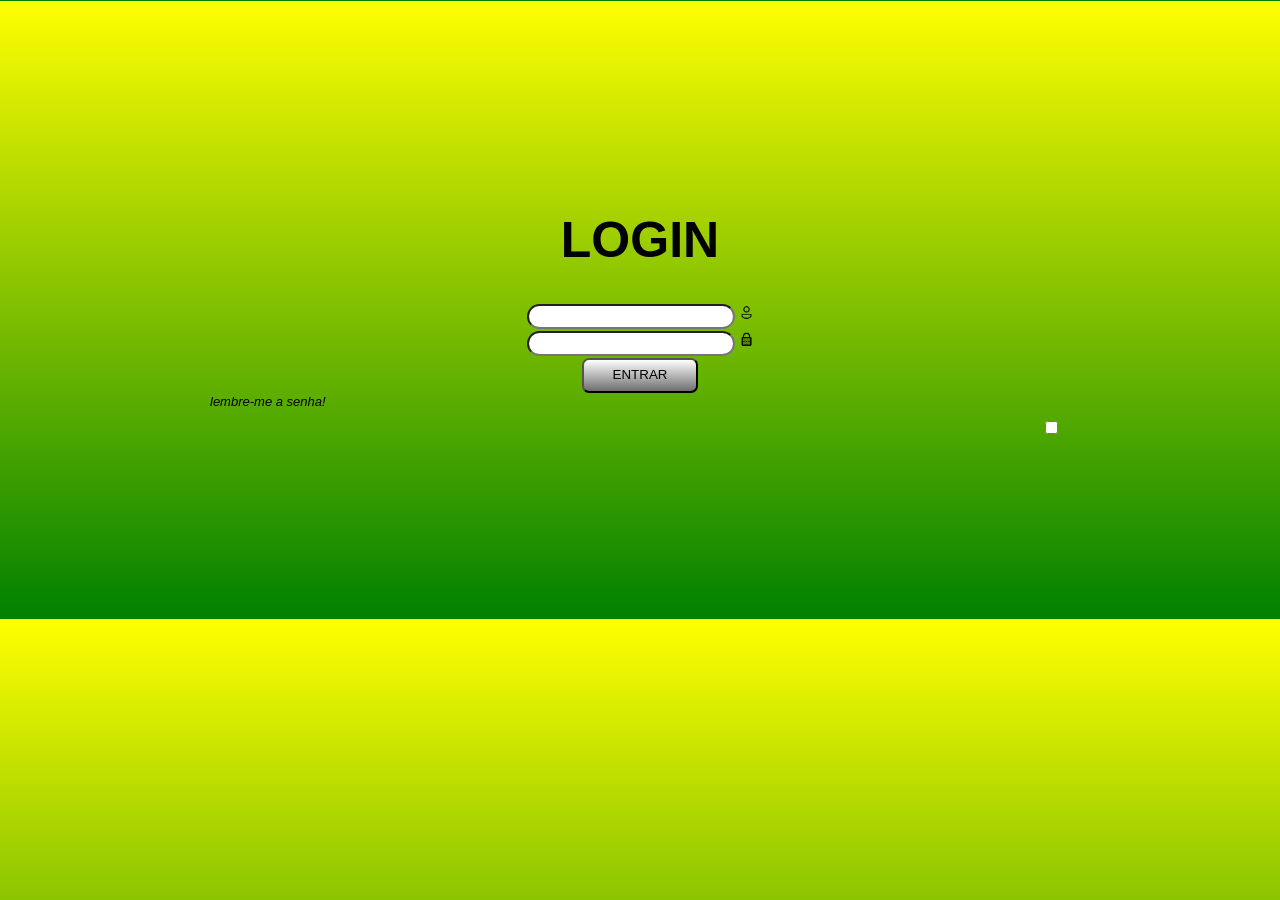
==== index.html @ 5e13657f "primeiro commit" ====
<!DOCTYPE html>
<html lang="pt-br">
  <head>
    <meta name="viewport" content="width=device-width, initial-scale=1.0">
    <title>LOGIN</title>
    <link rel="stylesheet" href="style.css">
  <body>
    <header>
        <div>
          <h1>LOGIN</h1>
          </div>

          <div>
            <input type="email" name="E-mail" id="E-mail">
            <input type="image" src="img/icons8-account-48.png" alt="">
          </div>

          <div>
            <input type="password" name="password" id="senha">
            <input type="image" src="img/icons8-password-24 (1).png">
          </div>

          <div>
            <input type="submit" value="ENTRAR"> 
          </div>

          <div>
            <p>lembre-me a senha!</p>
            <label>
             <input type = "checkbox" name = "senha" id = "">
            </label>
          </div>
            
          <div>
          </header>

          <header>
        </body>
      </html>
---- style.css ----
*{
    width: auto;
    padding-top: 0px;
    margin-top: 1px;
    margin-left: 0px;
    color: rgba(0, 0, 0,0,1);

}

body{
    margin: 210px;
    border-radius: 10px;
    box-sizing: unset;
    border-width: 2px;
    text-align: center;
    background-image: linear-gradient(yellow, green);
    color: rgba(0, 0, 0,0,1);
}


a{
    color: currentColor !important;
    color: aliceblue; 
    font-family: 'Lucida Sans' 'Lucida Sans Regular', 'Lucida Grande', 'Lucida Sans Unicode', Geneva, Verdana, sans-serif;
    font-size: smaller;
    padding: 0px;
}

h1{
    text-align: center;
    font-family: 'Lucida Sans', 'Lucida Sans Regular', 'Lucida Grande', 'Lucida Sans Unicode', Geneva, Verdana, sans-serif;
    display: block;
    font-size: x-large;
    border-radius: 4px;
    box-sizing: border-box;
    box-shadow: 30px;
    font-size: 50px;

}

input[type="password"]{
    border-radius: 15px;
    background-color: rgb(255, 255, 255);
    box-shadow: 3px;
    width: 200px;
    height: 20px;
    color: black;
}

input[type="email"]{
    border-radius: 15px;
        background-color: rgb(255, 255, 255);
        box-shadow: 3px;
        width: 200px;
        height: 20px;
        color: black;
}

input[type="image"]{
    height: 15px;
    width: 15px;
    border-left: 50px;
}
input[type="submit"]{
    font-family: 'Gill Sans', 'Gill Sans MT', Calibri, 'Trebuchet MS', sans-serif;
    font-size: smaller;
    width: 100px;
    height: 30px;
    background-color: white;
    color:black;
    border-radius: 7px;
    background-image: linear-gradient(white, rgb(110, 110, 110));
    box-sizing:initial;


}

p{
text-align:left ;
font-style: italic;
font-size:small;
font-family:'Gill Sans', 'Gill Sans MT', Calibri, 'Trebuchet MS', sans-serif ;
}



input[type=checkbox] {
  margin        : 0 12px 0 0;
  vertical-align: middle;
  position      : relative;
  top           : -1px;
  float         : right;
  position      : relative;
  height        : 13px;
  
}

div[input=email]{
    background-color: rgba(255, 255, 255, 0.432);
        border-radius: 5px;
        border-style: solid;
        height: 50px;
        width: 200px;
        border-radius: 30px;
        box-sizing: initial;
        margin: 1px center;
}
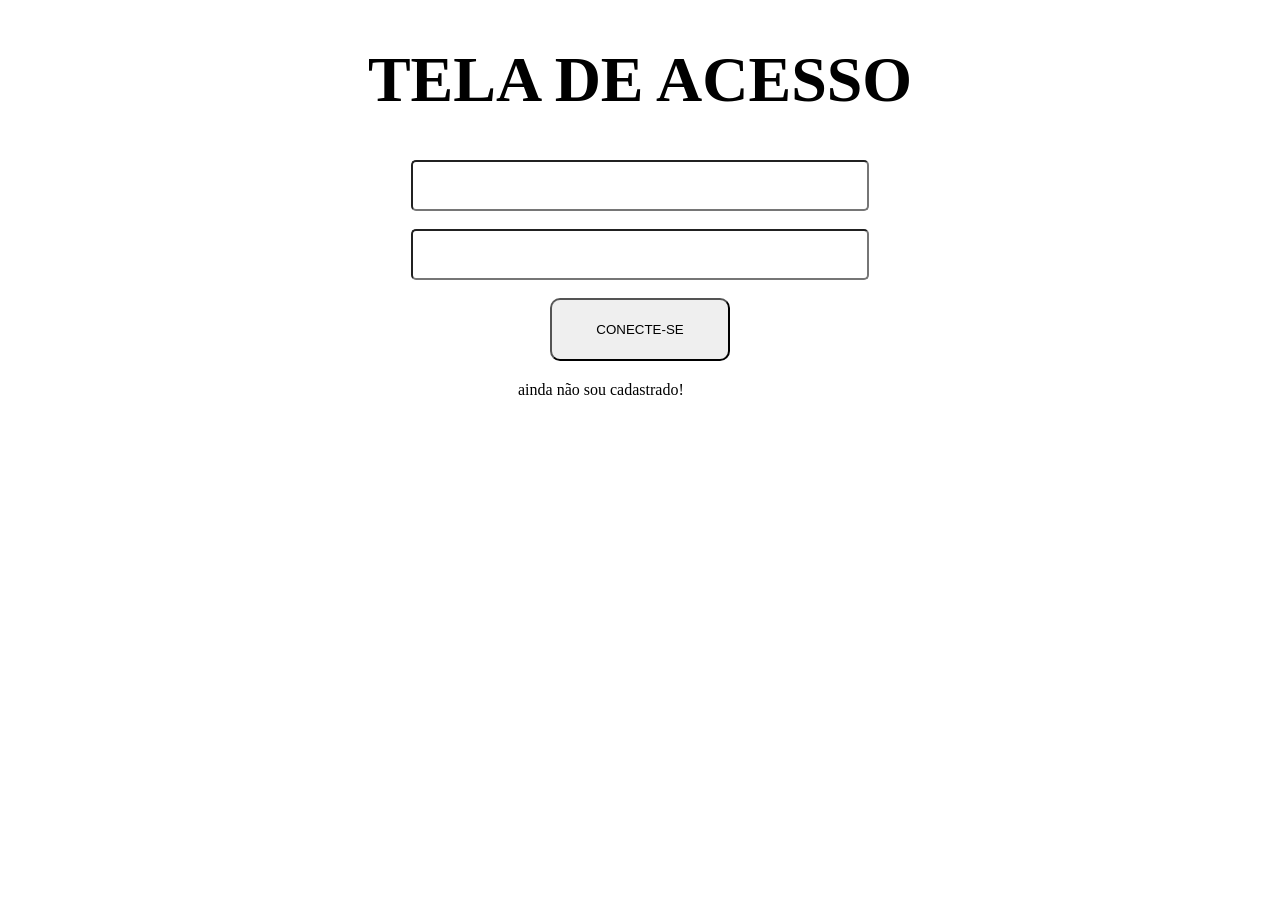
==== commit 8b406745: "inicio" ====
--- a/index.html
+++ b/index.html
@@ -1,39 +1,41 @@
 <!DOCTYPE html>
-<html lang="pt-br">
-  <head>
-    <meta name="viewport" content="width=device-width, initial-scale=1.0">
-    <title>LOGIN</title>
-    <link rel="stylesheet" href="style.css">
-  <body>
-    <header>
+<html lang="en">
+    <head>
+        <meta charset="UTF-8">
+        <meta name="viewport" content="width=device-width, initial-scale=1.0">
+        <link rel="stylesheet" href="style.css">
+        <title>Tela de Acesso</title>
+    </head>
+    <body>
+        <header>
+            <h1>TELA DE ACESSO</h1>
+        </header>
+
         <div>
-          <h1>LOGIN</h1>
-          </div>
+        <label>
+            <input type="email" name="email" id="email">
+        </label>
+        </div>
 
-          <div>
-            <input type="email" name="E-mail" id="E-mail">
-            <input type="image" src="img/icons8-account-48.png" alt="">
-          </div>
+        <br>
 
-          <div>
-            <input type="password" name="password" id="senha">
-            <input type="image" src="img/icons8-password-24 (1).png">
-          </div>
+        <div>
+        <label>
+            <input type="password" name="senha" id="senha">
+        </label>
+        </div>
 
-          <div>
-            <input type="submit" value="ENTRAR"> 
-          </div>
+        <br>
+    
+        <div>
+        <label>
+            <button type="submit" name="CONECTE-SE">CONECTE-SE</button>
+        </label>
+        </div>
 
-          <div>
-            <p>lembre-me a senha!</p>
-            <label>
-             <input type = "checkbox" name = "senha" id = "">
-            </label>
-          </div>
-            
-          <div>
-          </header>
+        <div>
+        <a href="#">ainda não sou cadastrado!</a>
+        </div>
 
-          <header>
-        </body>
-      </html>+    </body>
+</html>
--- a/style.css
+++ b/style.css
@@ -1,108 +1,49 @@
-*{
-    width: auto;
-    padding-top: 0px;
-    margin-top: 1px;
-    margin-left: 0px;
-    color: rgba(0, 0, 0,0,1);
+*
+
+body{
+    text-align: center;
+    color:black;
+    background-color:#ad4e1b;
+    background-color: rgba(144, 203, 44, 0);
 
 }
+header{
+ text-align: center;
+ font-family: 'Gill Sans','Gill Sans MT',Calibri,'Trebuchet MS' sans-serif;
+ padding: auto;
+ height: auto;
+ width: auto;
+ font-size: xx-large;
+ }
 
-body{
-    margin: 210px;
+ input[type=password] {
+     margin: 0px;
+     text-align: center;
+     width: 50vh;
+     height: 5vH;
+     border-radius: 5px;
+ }
+
+ input[type=email] {
+     margin: 0px;
+     text-align: center;
+     width: 50vh;
+     height: 5vH;
+     border-radius: 5px;
+ }
+
+ button[type=submit]{
+    height:7vh;
+    width: 20vh;
+    box-sizing: border-box;
     border-radius: 10px;
-    box-sizing: unset;
-    border-width: 2px;
-    text-align: center;
-    background-image: linear-gradient(yellow, green);
-    color: rgba(0, 0, 0,0,1);
-}
+ }
 
+ a{
+    text-decoration: none;
+    color: black;
+    float: left;
+    margin-left: 510px;
+    margin-top: 20px;
+ }
 
-a{
-    color: currentColor !important;
-    color: aliceblue; 
-    font-family: 'Lucida Sans' 'Lucida Sans Regular', 'Lucida Grande', 'Lucida Sans Unicode', Geneva, Verdana, sans-serif;
-    font-size: smaller;
-    padding: 0px;
-}
-
-h1{
-    text-align: center;
-    font-family: 'Lucida Sans', 'Lucida Sans Regular', 'Lucida Grande', 'Lucida Sans Unicode', Geneva, Verdana, sans-serif;
-    display: block;
-    font-size: x-large;
-    border-radius: 4px;
-    box-sizing: border-box;
-    box-shadow: 30px;
-    font-size: 50px;
-
-}
-
-input[type="password"]{
-    border-radius: 15px;
-    background-color: rgb(255, 255, 255);
-    box-shadow: 3px;
-    width: 200px;
-    height: 20px;
-    color: black;
-}
-
-input[type="email"]{
-    border-radius: 15px;
-        background-color: rgb(255, 255, 255);
-        box-shadow: 3px;
-        width: 200px;
-        height: 20px;
-        color: black;
-}
-
-input[type="image"]{
-    height: 15px;
-    width: 15px;
-    border-left: 50px;
-}
-input[type="submit"]{
-    font-family: 'Gill Sans', 'Gill Sans MT', Calibri, 'Trebuchet MS', sans-serif;
-    font-size: smaller;
-    width: 100px;
-    height: 30px;
-    background-color: white;
-    color:black;
-    border-radius: 7px;
-    background-image: linear-gradient(white, rgb(110, 110, 110));
-    box-sizing:initial;
-
-
-}
-
-p{
-text-align:left ;
-font-style: italic;
-font-size:small;
-font-family:'Gill Sans', 'Gill Sans MT', Calibri, 'Trebuchet MS', sans-serif ;
-}
-
-
-
-input[type=checkbox] {
-  margin        : 0 12px 0 0;
-  vertical-align: middle;
-  position      : relative;
-  top           : -1px;
-  float         : right;
-  position      : relative;
-  height        : 13px;
-  
-}
-
-div[input=email]{
-    background-color: rgba(255, 255, 255, 0.432);
-        border-radius: 5px;
-        border-style: solid;
-        height: 50px;
-        width: 200px;
-        border-radius: 30px;
-        box-sizing: initial;
-        margin: 1px center;
-}
-
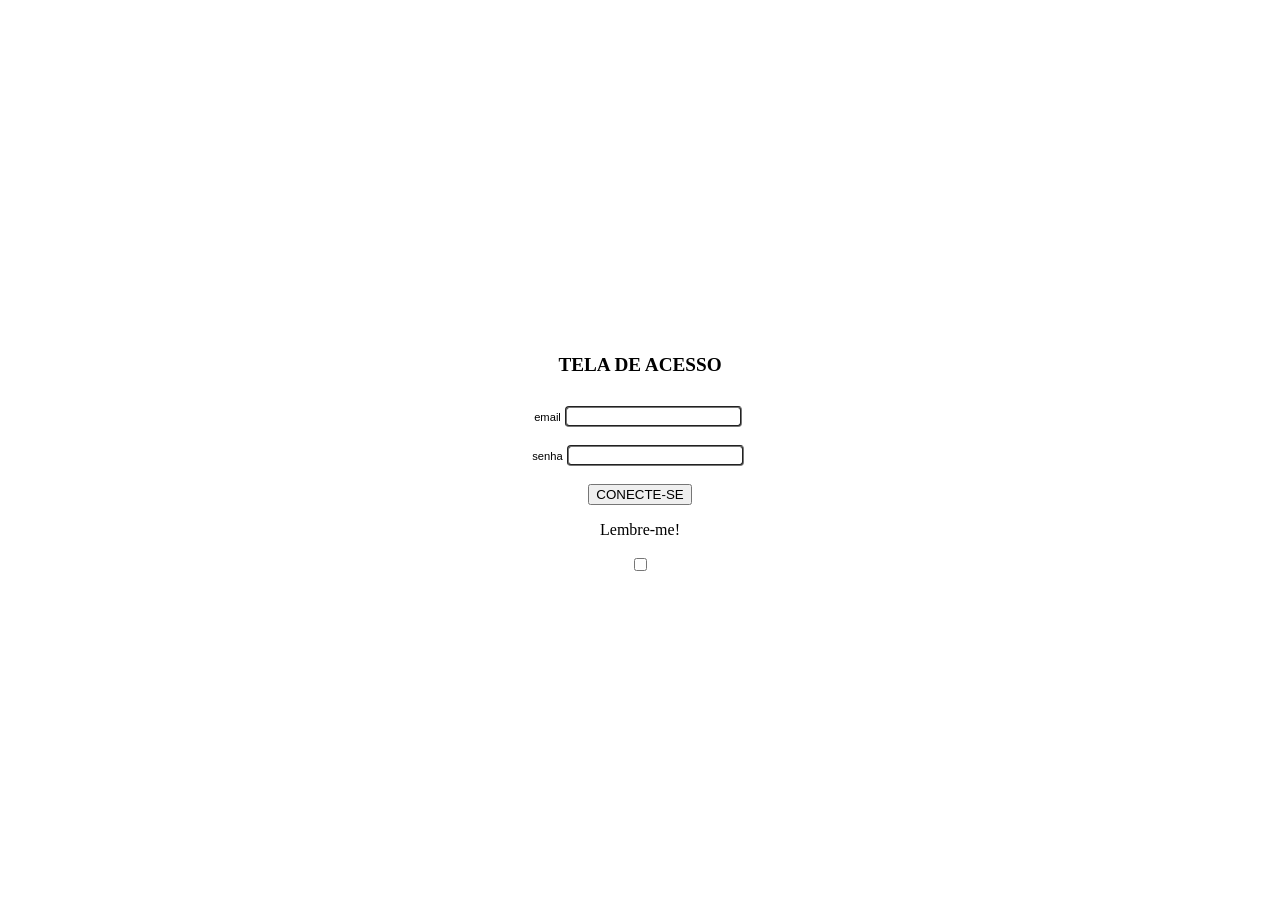
==== commit edca6f2c: "Add files via upload" ====
--- a/index.html
+++ b/index.html
@@ -1,41 +1,52 @@
-<!DOCTYPE html>
-<html lang="en">
-    <head>
-        <meta charset="UTF-8">
-        <meta name="viewport" content="width=device-width, initial-scale=1.0">
-        <link rel="stylesheet" href="style.css">
-        <title>Tela de Acesso</title>
-    </head>
-    <body>
-        <header>
-            <h1>TELA DE ACESSO</h1>
-        </header>
-
-        <div>
-        <label>
-            <input type="email" name="email" id="email">
-        </label>
-        </div>
-
-        <br>
-
-        <div>
-        <label>
-            <input type="password" name="senha" id="senha">
-        </label>
-        </div>
-
-        <br>
-    
-        <div>
-        <label>
-            <button type="submit" name="CONECTE-SE">CONECTE-SE</button>
-        </label>
-        </div>
-
-        <div>
-        <a href="#">ainda não sou cadastrado!</a>
-        </div>
-
-    </body>
+<!DOCTYPE html>
+<html lang="en">
+    <head>
+        <meta charset="UTF-8">
+        <meta name="viewport" content="width=device-width, initial-scale=1.0">
+        <link rel="stylesheet" href="style.css">
+        <title>Tela de Acesso</title>
+    </head>
+    <body>
+        <div class="container">
+
+            <div class="box_login">
+
+        <header>
+            <h1>TELA DE ACESSO</h1>
+        </header>
+
+        <br>
+
+        <div>
+        <label>
+            <label for="email">email</label>
+            <input type="email" name="email" id="email">
+            <img src="img/icons8-customer-30.png" alt="">
+        </label>
+        </div>
+
+        <br>
+
+        <div>
+        <label>
+            <label for="password">senha</label>
+            <input type="password" name="senha" id="senha">
+            <img src="img/icons8-password-30.png" alt="">
+        </label>
+        </div>
+
+        <br>
+    
+        <div>
+        <label>
+            <button type="button" name="CONECTE-SE">CONECTE-SE</button>
+        </label>
+        </div>
+
+        <div>
+        <p>Lembre-me!</p>
+        <input type="checkbox" name="checkbox" id="checkbox">
+        </div>
+
+    </body>
 </html>
--- a/style.css
+++ b/style.css
@@ -1,49 +1,64 @@
-*
-
-body{
-    text-align: center;
-    color:black;
-    background-color:#ad4e1b;
-    background-color: rgba(144, 203, 44, 0);
-
-}
-header{
- text-align: center;
- font-family: 'Gill Sans','Gill Sans MT',Calibri,'Trebuchet MS' sans-serif;
- padding: auto;
- height: auto;
- width: auto;
- font-size: xx-large;
- }
-
- input[type=password] {
-     margin: 0px;
-     text-align: center;
-     width: 50vh;
-     height: 5vH;
-     border-radius: 5px;
- }
-
- input[type=email] {
-     margin: 0px;
-     text-align: center;
-     width: 50vh;
-     height: 5vH;
-     border-radius: 5px;
- }
-
- button[type=submit]{
-    height:7vh;
-    width: 20vh;
-    box-sizing: border-box;
-    border-radius: 10px;
- }
-
- a{
-    text-decoration: none;
-    color: black;
-    float: left;
-    margin-left: 510px;
-    margin-top: 20px;
- }
-
+
+
+body{
+    
+     
+}
+
+.container{
+    display: flex;
+    text-align: center;
+    justify-content: center;
+    align-items: center;
+    border: 100px;
+    width: 100%;
+    height: 100vh;
+    background-image: url(img/cloud-forest-landscape.jpg);
+    background-position: center center;
+    background-size: cover;
+    background-repeat: no-repeat;
+
+}
+
+.box_login{
+    display: flex;
+    flex-direction: column;
+    backdrop-filter: blur(2px);
+    border: solid 1px white;
+
+}
+
+h1{
+    font-family:'Times New Roman', Times, serif;
+    font-style:normal;
+    font-size:larger;
+    font-display: flex;}
+
+label[for=email]{
+    font-family:Impact, Haettenschweiler, 'Arial Narrow Bold', sans-serif;
+    font-size: 70%;
+    box-shadow: none;
+}
+
+input[type=email]{
+    outline:none;
+    background-color: transparent;
+    border-style:groove;
+    border-radius: 4px;
+}
+
+label[for=password]{
+    font-family: Impact, Haettenschweiler, 'Arial Narrow Bold', sans-serif;
+    font-size: 70%;
+    box-shadow: none;
+
+}
+
+input[type=password]{
+    outline: none;
+    background-color: transparent;
+    border-style:groove;
+    border-radius: 4px;
+}
+
+
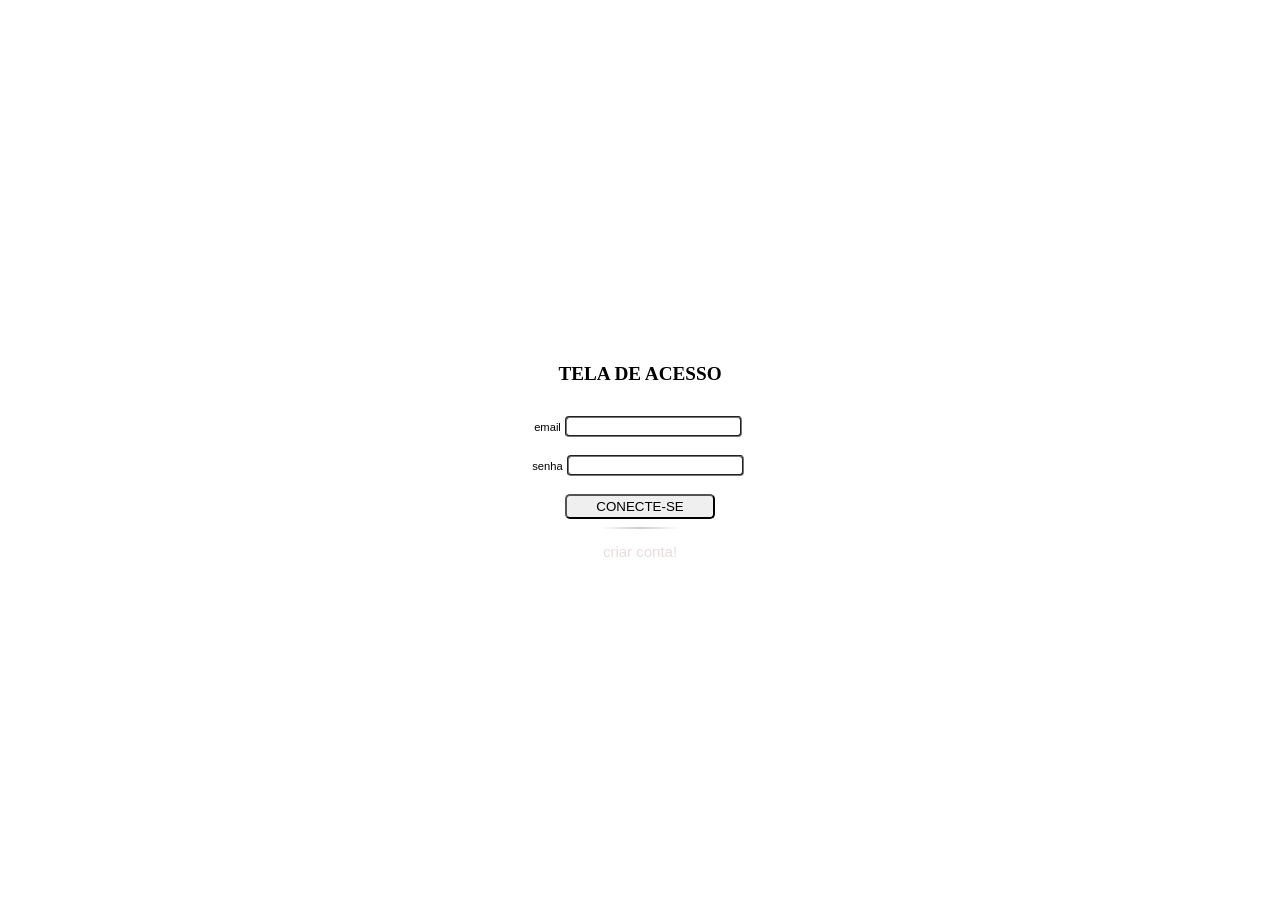
==== commit 3f3131dc: "Add files via upload" ====
--- a/index.html
+++ b/index.html
@@ -39,14 +39,17 @@
     
         <div>
         <label>
-            <button type="button" name="CONECTE-SE">CONECTE-SE</button>
-        </label>
+            <input type="button" value="CONECTE-SE"></label>
         </div>
 
         <div>
-        <p>Lembre-me!</p>
-        <input type="checkbox" name="checkbox" id="checkbox">
+            <hr class="h1">
         </div>
 
+        <div>
+            <p>
+            <a href="#">criar conta!</a>
+            </p>
+        </div>
     </body>
 </html>
--- a/style.css
+++ b/style.css
@@ -10,10 +10,9 @@
     text-align: center;
     justify-content: center;
     align-items: center;
-    border: 100px;
     width: 100%;
     height: 100vh;
-    background-image: url(img/cloud-forest-landscape.jpg);
+    background-image: url(img/grass-7487114_1280.jpg);
     background-position: center center;
     background-size: cover;
     background-repeat: no-repeat;
@@ -24,7 +23,7 @@
     display: flex;
     flex-direction: column;
     backdrop-filter: blur(2px);
-    border: solid 1px white;
+    border: solid 0.90px rgba(255, 255, 255, .1);
 
 }
 
@@ -57,8 +56,38 @@
 input[type=password]{
     outline: none;
     background-color: transparent;
-    border-style:groove;
+    border-style: groove;
     border-radius: 4px;
 }
 
+input[type=button]{
+    border-radius: 5px;
+    height: 25px;
+    box-sizing: border-box;
+    box-shadow: none;
+    width:150px;
 
+}
+
+img{
+    height: 15px;
+    padding: auto;
+}
+
+a{
+    font-family:'Gill Sans', 'Gill Sans MT', Calibri, 'Trebuchet MS', sans-serif;
+    font-size: 15px;
+    color: rgb(231, 221, 221);
+    text-align: center;
+    text-decoration: none;
+    box-shadow: none;
+    display:block;
+    margin: -10px;
+}
+
+hr{
+    width:80px;
+    border: 0;
+    height: 2px;
+    background-image: linear-gradient(to right, transparent, #CCC, transparent);
+}
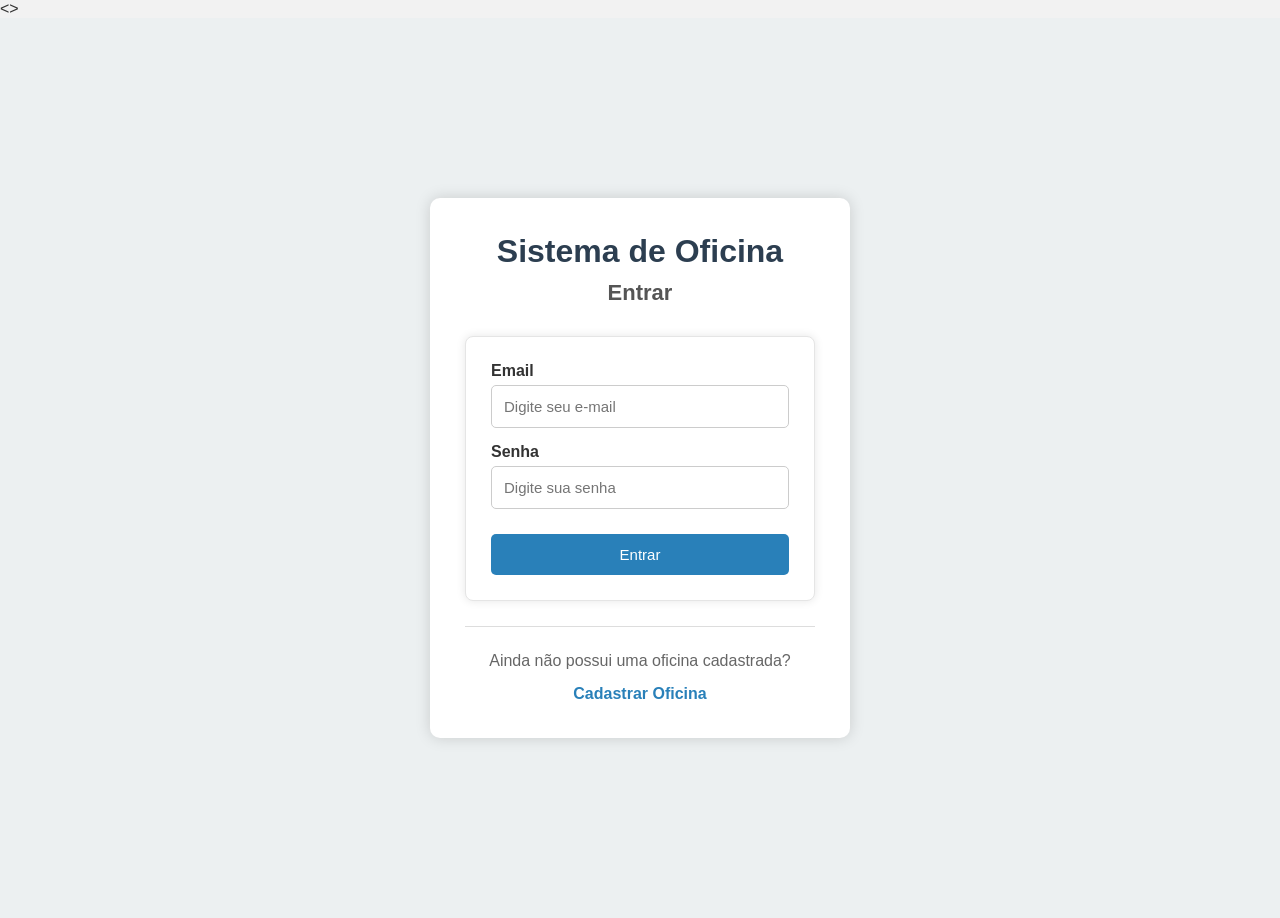
==== commit c8581841: "Add files via upload" ====
--- a/index.html
+++ b/index.html
@@ -1,55 +1,34 @@
 <!DOCTYPE html>
-<html lang="en">
-    <head>
-        <meta charset="UTF-8">
-        <meta name="viewport" content="width=device-width, initial-scale=1.0">
-        <link rel="stylesheet" href="style.css">
-        <title>Tela de Acesso</title>
-    </head>
-    <body>
-        <div class="container">
+<html lang="pt-BR">
 
-            <div class="box_login">
+<head>
+    <meta charset="UTF-8">
+    <meta name="viewport" content="width=device-width, initial-scale=1.0">
+    <title>Sistema de Oficina</title>
 
-        <header>
-            <h1>TELA DE ACESSO</h1>
-        </header>
+    <link rel="stylesheet" href="css/style.css">
+</head>
 
-        <br>
+<body>
 
-        <div>
-        <label>
-            <label for="email">email</label>
-            <input type="email" name="email" id="email">
-            <img src="img/icons8-customer-30.png" alt="">
-        </label>
-        </div>
+    <div class="carregando">
+        <h1>Sistema de Oficina</h1>
+        <p>Carregando...</p>
+    </div>
 
-        <br>
+    <script>
+        const usuario = localStorage.getItem("usuarioLogado");
 
-        <div>
-        <label>
-            <label for="password">senha</label>
-            <input type="password" name="senha" id="senha">
-            <img src="img/icons8-password-30.png" alt="">
-        </label>
-        </div>
+        if (usuario) {
+            window.location.href = "dashboard.html";
+        } else {
+            window.location.href = "login.html";
+        }
+    </script>
 
-        <br>
-    
-        <div>
-        <label>
-            <input type="button" value="CONECTE-SE"></label>
-        </div>
+    <script src="js/index.js"></script>
 
-        <div>
-            <hr class="h1">
-        </div>
 
-        <div>
-            <p>
-            <a href="#">criar conta!</a>
-            </p>
-        </div>
-    </body>
+</body>
+
 </html>
--- a/css/style.css
+++ b/css/style.css
@@ -0,0 +1,943 @@
+/* ===========================
+   RESET
+=========================== */
+
+*{
+    margin:0;
+    padding:0;
+    box-sizing:border-box;
+}
+
+body{
+    font-family:Arial, Helvetica, sans-serif;
+    background:#f2f2f2;
+    color:#333;
+}
+
+/* ===========================
+   LINKS
+=========================== */
+
+a{
+    text-decoration:none;
+    color:inherit;
+}
+
+/* ===========================
+   LAYOUT
+=========================== */
+
+.container{
+    display:flex;
+    min-height:100vh;
+}
+
+/* ===========================
+   MENU
+=========================== */
+
+.menu{
+    width:240px;
+    background:#2c3e50;
+    color:white;
+    padding:20px;
+}
+
+.menu h2{
+    text-align:center;
+    margin-bottom:30px;
+    font-size:28px;
+}
+
+.menu ul{
+    list-style:none;
+}
+
+.menu li{
+    margin-bottom:10px;
+}
+
+.menu a{
+    display:block;
+    padding:12px;
+    border-radius:5px;
+    transition:.3s;
+}
+
+.menu a:hover{
+    background:#34495e;
+}
+
+/* ===========================
+   CONTEÚDO
+=========================== */
+
+.conteudo{
+    flex:1;
+    padding:30px;
+}
+
+.conteudo h1{
+    margin-bottom:20px;
+}
+
+/* ===========================
+   BOTÕES
+=========================== */
+
+button{
+    background:#2980b9;
+    color:white;
+    border:none;
+    padding:12px 20px;
+    cursor:pointer;
+    border-radius:5px;
+    font-size:15px;
+}
+
+button:hover{
+    background:#216694;
+}
+
+/* ===========================
+   INPUTS
+=========================== */
+
+input,
+select,
+textarea{
+
+    width:100%;
+
+    padding:12px;
+
+    margin-top:5px;
+
+    margin-bottom:15px;
+
+    border:1px solid #ccc;
+
+    border-radius:5px;
+
+    font-size:15px;
+
+}
+
+textarea{
+
+    resize:vertical;
+
+}
+
+/* ===========================
+   FORMULÁRIOS
+=========================== */
+
+form{
+
+    background:white;
+
+    padding:25px;
+
+    border-radius:8px;
+
+    box-shadow:0 0 10px rgba(0,0,0,.1);
+
+}
+
+label{
+
+    font-weight:bold;
+
+}
+
+/* ===========================
+   CARDS
+=========================== */
+
+.cards{
+
+    display:grid;
+
+    grid-template-columns:repeat(auto-fit,minmax(220px,1fr));
+
+    gap:20px;
+
+    margin-top:20px;
+
+}
+
+.card{
+
+    background:white;
+
+    padding:20px;
+
+    border-radius:8px;
+
+    box-shadow:0 0 10px rgba(0,0,0,.1);
+
+}
+
+.card h3{
+
+    margin-bottom:10px;
+
+    color:#666;
+
+}
+
+.card h2{
+
+    color:#2980b9;
+
+}
+
+/* ===========================
+   TABELAS
+=========================== */
+
+table{
+
+    width:100%;
+
+    border-collapse:collapse;
+
+    background:white;
+
+    margin-top:20px;
+
+}
+
+table th{
+
+    background:#2980b9;
+
+    color:white;
+
+    padding:12px;
+
+}
+
+table td{
+
+    padding:12px;
+
+    border-bottom:1px solid #ddd;
+
+}
+
+table tr:hover{
+
+    background:#f5f5f5;
+
+}
+
+/* ===========================
+   AÇÕES
+=========================== */
+
+.acoes{
+
+    display:flex;
+
+    justify-content:space-between;
+
+    align-items:center;
+
+    gap:20px;
+
+    margin-bottom:20px;
+
+}
+
+.acoes input{
+
+    margin:0;
+}
+
+/* =====================================
+   LOGIN E CADASTRO
+===================================== */
+
+.login-container,
+.cadastro-container{
+
+    width:100%;
+    min-height:100vh;
+
+    display:flex;
+
+    justify-content:center;
+
+    align-items:center;
+
+    background:#ecf0f1;
+
+    padding:20px;
+
+}
+
+.login-box,
+.cadastro-box{
+
+    width:100%;
+    max-width:420px;
+
+    background:#fff;
+
+    padding:35px;
+
+    border-radius:10px;
+
+    box-shadow:0 0 15px rgba(0,0,0,.15);
+
+}
+
+.login-box h1,
+.cadastro-box h1{
+
+    text-align:center;
+
+    color:#2c3e50;
+
+    margin-bottom:10px;
+
+}
+
+.login-box h2,
+.cadastro-box h2{
+
+    text-align:center;
+
+    color:#555;
+
+    margin-bottom:30px;
+
+    font-size:22px;
+
+}
+
+.login-box button,
+.cadastro-box button{
+
+    width:100%;
+
+    margin-top:10px;
+
+}
+
+.login-box p,
+.cadastro-box p{
+
+    text-align:center;
+
+    margin-top:20px;
+
+    color:#666;
+
+}
+
+.login-box a,
+.cadastro-box a{
+
+    display:block;
+
+    text-align:center;
+
+    color:#2980b9;
+
+    font-weight:bold;
+
+    margin-top:15px;
+
+}
+
+.login-box a:hover,
+.cadastro-box a:hover{
+
+    text-decoration:underline;
+
+}
+
+hr{
+
+    margin:25px 0;
+
+    border:none;
+
+    border-top:1px solid #ddd;
+
+}
+
+#mensagem{
+
+    text-align:center;
+
+    font-weight:bold;
+
+    margin-top:15px;
+
+    color:#e74c3c;
+
+}
+
+/* =====================================
+   PÁGINA INICIAL
+===================================== */
+
+.carregando{
+
+    width:100%;
+
+    min-height:100vh;
+
+    display:flex;
+
+    flex-direction:column;
+
+    justify-content:center;
+
+    align-items:center;
+
+}
+
+.carregando h1{
+
+    color:#2c3e50;
+
+    margin-bottom:15px;
+
+}
+
+.carregando p{
+
+    color:#666;
+
+}
+
+/* =====================================
+   RESPONSIVIDADE
+===================================== */
+
+@media(max-width:768px){
+
+    .menu{
+
+        width:200px;
+
+    }
+
+    .conteudo{
+
+        padding:20px;
+
+    }
+
+}
+
+@media(max-width:600px){
+
+    .container{
+
+        flex-direction:column;
+
+    }
+
+    .menu{
+
+        width:100%;
+
+    }
+
+    .cards{
+
+        grid-template-columns:1fr;
+
+    }
+
+    .acoes{
+
+        flex-direction:column;
+
+        align-items:stretch;
+
+    }
+
+}
+
+/* =====================================
+   CABEÇALHO DAS PÁGINAS
+===================================== */
+
+header{
+
+    display:flex;
+
+    justify-content:space-between;
+
+    align-items:center;
+
+    margin-bottom:25px;
+
+}
+
+header p{
+
+    color:#555;
+
+    font-size:15px;
+
+}
+
+/* =====================================
+   CARDS DO DASHBOARD
+===================================== */
+
+.cards{
+
+    margin-bottom:30px;
+
+}
+
+.card{
+
+    transition:.3s;
+
+}
+
+.card:hover{
+
+    transform:translateY(-3px);
+
+}
+
+.card h3{
+
+    font-size:18px;
+
+}
+
+.card h2{
+
+    font-size:32px;
+
+    margin-top:10px;
+
+}
+
+/* =====================================
+   FICHA DO CLIENTE
+===================================== */
+
+.card p{
+
+    margin-bottom:12px;
+
+    line-height:22px;
+
+}
+
+.card strong{
+
+    color:#2c3e50;
+
+}
+
+/* =====================================
+   BOTÕES DAS AÇÕES
+===================================== */
+
+.acoes{
+
+    margin-top:20px;
+
+    margin-bottom:20px;
+
+}
+
+.acoes button{
+
+    min-width:150px;
+
+}
+
+/* =====================================
+   FORMULÁRIOS
+===================================== */
+
+.grupo{
+
+    margin-bottom:15px;
+
+}
+
+.grupo label{
+
+    display:block;
+
+    margin-bottom:6px;
+
+}
+
+form h2{
+
+    margin-top:15px;
+
+    margin-bottom:20px;
+
+    color:#2c3e50;
+
+}
+
+form hr{
+
+    margin:30px 0;
+
+}
+
+/* =====================================
+   TABELAS
+===================================== */
+
+table{
+
+    border-radius:8px;
+
+    overflow:hidden;
+
+}
+
+table td{
+
+    text-align:center;
+
+}
+
+table th{
+
+    text-align:center;
+
+}
+
+tbody tr:nth-child(even){
+
+    background:#f8f8f8;
+
+}
+
+/* =====================================
+   STATUS
+===================================== */
+
+.status-aberto{
+
+    color:#e67e22;
+
+    font-weight:bold;
+
+}
+
+.status-concluido{
+
+    color:#27ae60;
+
+    font-weight:bold;
+
+}
+
+/* =====================================
+   BOTÕES DAS TABELAS
+===================================== */
+
+.btn-editar{
+
+    background:#f39c12;
+
+    margin-right:5px;
+
+}
+
+.btn-editar:hover{
+
+    background:#d68910;
+
+}
+
+.btn-excluir{
+
+    background:#c0392b;
+
+}
+
+.btn-excluir:hover{
+
+    background:#922b21;
+
+}
+
+.btn-ver{
+
+    background:#27ae60;
+
+    margin-right:5px;
+
+}
+
+.btn-ver:hover{
+
+    background:#1e8449;
+
+}
+
+/* =====================================
+   TEXTAREA
+===================================== */
+
+textarea{
+
+    min-height:120px;
+
+}
+
+/* =====================================
+   SELECT
+===================================== */
+
+select{
+
+    background:white;
+
+}
+
+/* =====================================
+   TÍTULOS
+===================================== */
+
+h1{
+
+    color:#2c3e50;
+
+}
+
+h2{
+
+    color:#34495e;
+
+}
+
+h3{
+
+    color:#555;
+
+}
+
+/* =====================================
+   SOMBRA DOS BLOCOS
+===================================== */
+
+.card,
+table,
+form{
+
+    border:1px solid #e5e5e5;
+
+}
+
+/* =====================================
+   RODAPÉ
+===================================== */
+
+footer{
+
+    margin-top:40px;
+
+    text-align:center;
+
+    color:#777;
+
+    font-size:14px;
+
+}
+
+/* =====================================
+   MENSAGENS
+===================================== */
+
+.sucesso{
+
+    background:#d4edda;
+
+    color:#155724;
+
+    padding:12px;
+
+    border-radius:5px;
+
+    margin-bottom:20px;
+
+    border:1px solid #c3e6cb;
+
+}
+
+.erro{
+
+    background:#f8d7da;
+
+    color:#721c24;
+
+    padding:12px;
+
+    border-radius:5px;
+
+    margin-bottom:20px;
+
+    border:1px solid #f5c6cb;
+
+}
+
+.aviso{
+
+    background:#fff3cd;
+
+    color:#856404;
+
+    padding:12px;
+
+    border-radius:5px;
+
+    margin-bottom:20px;
+
+    border:1px solid #ffeeba;
+
+}
+
+/* =====================================
+   BOTÕES
+===================================== */
+
+button{
+
+    transition:.3s;
+
+}
+
+button:active{
+
+    transform:scale(.98);
+
+}
+
+/* =====================================
+   MENU ATIVO
+===================================== */
+
+.menu a.ativo{
+
+    background:#2980b9;
+
+    font-weight:bold;
+
+}
+
+/* =====================================
+   SCROLL
+===================================== */
+
+::-webkit-scrollbar{
+
+    width:10px;
+
+}
+
+::-webkit-scrollbar-track{
+
+    background:#ecf0f1;
+
+}
+
+::-webkit-scrollbar-thumb{
+
+    background:#95a5a6;
+
+    border-radius:20px;
+
+}
+
+::-webkit-scrollbar-thumb:hover{
+
+    background:#7f8c8d;
+
+}
+
+/* =====================================
+   TABELAS RESPONSIVAS
+===================================== */
+
+table{
+
+    display:block;
+
+    overflow-x:auto;
+
+    white-space:nowrap;
+
+}
+
+/* =====================================
+   INPUT EM FOCO
+===================================== */
+
+input:focus,
+textarea:focus,
+select:focus{
+
+    outline:none;
+
+    border:1px solid #2980b9;
+
+    box-shadow:0 0 5px rgba(41,128,185,.4);
+
+}
+
+/* =====================================
+   ANIMAÇÃO
+===================================== */
+
+.card,
+form,
+table{
+
+    animation:fade .3s ease;
+
+}
+
+@keyframes fade{
+
+    from{
+
+        opacity:0;
+
+        transform:translateY(10px);
+
+    }
+
+    to{
+
+        opacity:1;
+
+        transform:translateY(0);
+
+    }
+
+}
+
+/* =====================================
+   ESPAÇAMENTO
+===================================== */
+
+br{
+
+    user-select:none;
+
+}
